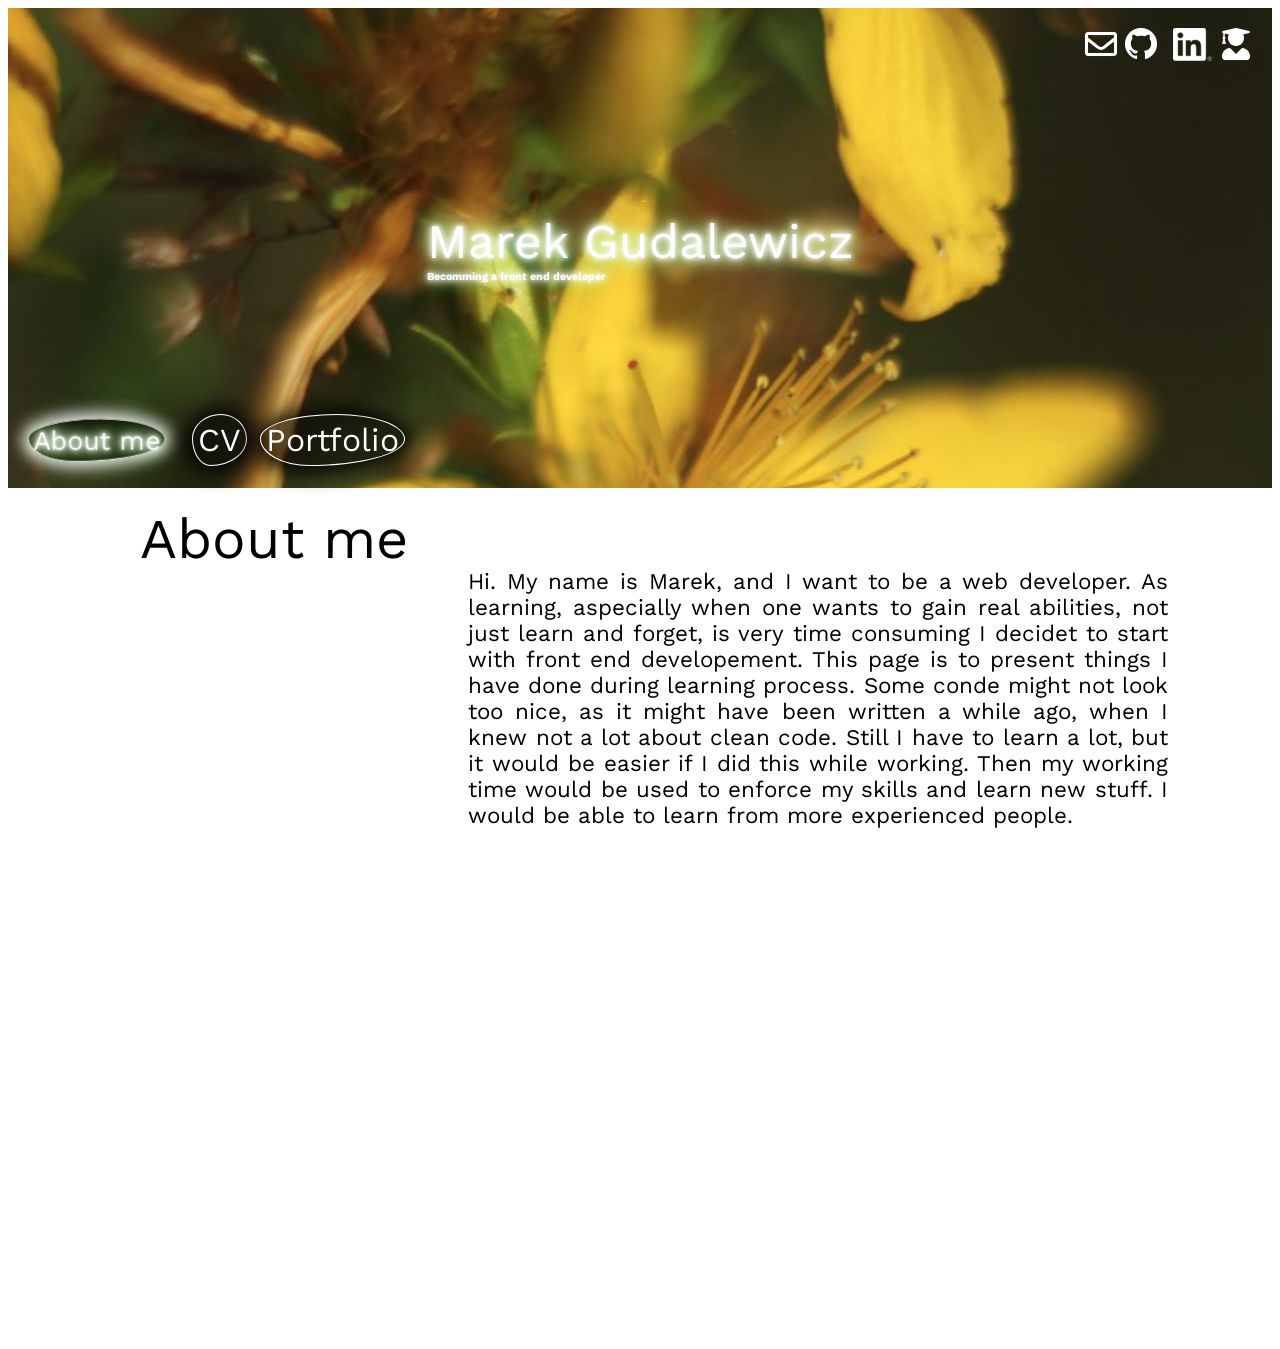
==== index.html @ 602c9fd4 "notepad - added touch events for testing with UE" ====
<!DOCTYPE html><html lang="en"><head>
  <meta charset="utf-8">
  <title>MyProjects</title>
  <base href="/">
  <meta name="viewport" content="width=device-width, initial-scale=1">
  <link rel="icon" type="image/x-icon" href="favicon.ico">
  <link rel="stylesheet" href="https://cdnjs.cloudflare.com/ajax/libs/font-awesome/4.7.0/css/font-awesome.min.css">
<style>@import url(https://fonts.googleapis.com/css2?family=Work+Sans:wght@100&display=swap);@import url(https://fonts.googleapis.com/css2?family=Work+Sans:wght@300&display=swap);*{font-family:Work Sans,sans-serif;}body,html{height:100%;overflow-x:hidden;}</style><link rel="stylesheet" href="styles.df10750a73a1226e5e73.css" media="print" onload="this.media='all'"><noscript><link rel="stylesheet" href="styles.df10750a73a1226e5e73.css"></noscript></head>
<body>
  <app-root></app-root>
<script src="runtime.89cc1f0324d3767abfd6.js" defer></script><script src="polyfills.00cdfed72f114b53fc97.js" defer></script><script src="main.8945e31937f4c9ef34ee.js" defer></script>

</body></html>
---- styles.df10750a73a1226e5e73.css ----
@import url(https://fonts.googleapis.com/css2?family=Work+Sans:wght@100&display=swap);@import url(https://fonts.googleapis.com/css2?family=Work+Sans:wght@300&display=swap);*{font-family:Work Sans,sans-serif}body,html{height:100%;overflow-x:hidden}p{font-size:1.4rem;text-align:justify;margin-left:20px;margin-right:20px;padding:40px;display:inline-block;flex-grow:0;flex-shrink:0;max-width:800px}code{background-color:#78783233;font-size:1.2rem;padding:3px;border-radius:5px;font-family:Courier New,Courier,monospace}h1{font-size:3.5rem}h1,h2{font-weight:400}h2{font-size:2.5rem}.center{display:flex;align-content:center;align-items:center;justify-content:center}.inline-block{display:inline-block}.perspective{perspective:100px}.button,.button:hover{transition:.3s}.button:hover{transform:scale(1.1) rotateY(10deg)}.button:active{transition:.3s;transform:scale(.9),rotateY(-10deg);color:#000;background-color:#ff0}.row{display:flex;flex-direction:row}.wrap{flex-wrap:wrap}.col{display:flex;flex-direction:column}.col-1{position:relative;width:290px;flex-grow:0;flex-shrink:0;margin-right:100px;text-align:right;font-weight:700}.col-1,.title{font-size:2rem}.content{color:#000;font-size:1.4rem}.shutter{position:absolute;top:0;left:0;width:100vw;height:100vh}.compensateTimeline{position:relative;width:calc(40px * 1)}.card{position:relative;font-size:1.4rem;max-width:600px;width:600px;background-color:#ebebeb;margin-left:50px;padding:20px;margin-bottom:50px}.card .title{font-weight:700}.card:before{left:10px;transform:rotate(-7deg)}.card:after,.card:before{position:absolute;bottom:20px;width:50%;height:50px;box-shadow:-1px 45px 47px -2px #000;box-shadow:-1px 45px 47px -8px #000;content:"";z-index:-1}.card:after{right:10px;transform:rotate(7deg)}@media only screen and (max-width: 1350px){p{width:700px}}@media only screen and (max-width: 1250px){p{width:600px}}@media only screen and (max-width: 1225px){.col-1{position:relative;width:200px;flex-grow:0;flex-shrink:0;margin-right:20px;text-align:right;font-size:2rem;font-weight:700}}@media only screen and (max-width: 750px){.row-scalable{flex-direction:column}}@media only screen and (max-width: 1025px){.card{font-size:1rem;width:400px}}@media only screen and (max-width: 850px){.compensateTimeline,.timeline{display:none}.card{margin-left:0}}@media only screen and (max-width: 700px){section p{width:550px}}@media only screen and (max-width: 640px){section p{width:500px}}@media only screen and (max-width: 590px){section p{width:450px}}@media only screen and (max-width: 570px){.content-section{align-content:flex-start;align-items:flex-start;justify-content:flex-start}}@media only screen and (max-width: 539px){section p{width:400px}}@media only screen and (max-width: 486px){.card{width:300px}}@media only screen and (max-width: 520px){section p{width:350px}}@media only screen and (max-width: 430px){section p{width:300px}}@media only screen and (max-width: 400px){.card{width:250px}}@media only screen and (max-width: 380px){section p{width:250px}}@media only screen and (max-width: 330px){.card,section p{width:200px}}@media only screen and (max-width: 283px){.card{width:150px}.card .title{font-size:1.5rem}}
---- styles.df10750a73a1226e5e73.css ----
@import url(https://fonts.googleapis.com/css2?family=Work+Sans:wght@100&display=swap);@import url(https://fonts.googleapis.com/css2?family=Work+Sans:wght@300&display=swap);*{font-family:Work Sans,sans-serif}body,html{height:100%;overflow-x:hidden}p{font-size:1.4rem;text-align:justify;margin-left:20px;margin-right:20px;padding:40px;display:inline-block;flex-grow:0;flex-shrink:0;max-width:800px}code{background-color:#78783233;font-size:1.2rem;padding:3px;border-radius:5px;font-family:Courier New,Courier,monospace}h1{font-size:3.5rem}h1,h2{font-weight:400}h2{font-size:2.5rem}.center{display:flex;align-content:center;align-items:center;justify-content:center}.inline-block{display:inline-block}.perspective{perspective:100px}.button,.button:hover{transition:.3s}.button:hover{transform:scale(1.1) rotateY(10deg)}.button:active{transition:.3s;transform:scale(.9),rotateY(-10deg);color:#000;background-color:#ff0}.row{display:flex;flex-direction:row}.wrap{flex-wrap:wrap}.col{display:flex;flex-direction:column}.col-1{position:relative;width:290px;flex-grow:0;flex-shrink:0;margin-right:100px;text-align:right;font-weight:700}.col-1,.title{font-size:2rem}.content{color:#000;font-size:1.4rem}.shutter{position:absolute;top:0;left:0;width:100vw;height:100vh}.compensateTimeline{position:relative;width:calc(40px * 1)}.card{position:relative;font-size:1.4rem;max-width:600px;width:600px;background-color:#ebebeb;margin-left:50px;padding:20px;margin-bottom:50px}.card .title{font-weight:700}.card:before{left:10px;transform:rotate(-7deg)}.card:after,.card:before{position:absolute;bottom:20px;width:50%;height:50px;box-shadow:-1px 45px 47px -2px #000;box-shadow:-1px 45px 47px -8px #000;content:"";z-index:-1}.card:after{right:10px;transform:rotate(7deg)}@media only screen and (max-width: 1350px){p{width:700px}}@media only screen and (max-width: 1250px){p{width:600px}}@media only screen and (max-width: 1225px){.col-1{position:relative;width:200px;flex-grow:0;flex-shrink:0;margin-right:20px;text-align:right;font-size:2rem;font-weight:700}}@media only screen and (max-width: 750px){.row-scalable{flex-direction:column}}@media only screen and (max-width: 1025px){.card{font-size:1rem;width:400px}}@media only screen and (max-width: 850px){.compensateTimeline,.timeline{display:none}.card{margin-left:0}}@media only screen and (max-width: 700px){section p{width:550px}}@media only screen and (max-width: 640px){section p{width:500px}}@media only screen and (max-width: 590px){section p{width:450px}}@media only screen and (max-width: 570px){.content-section{align-content:flex-start;align-items:flex-start;justify-content:flex-start}}@media only screen and (max-width: 539px){section p{width:400px}}@media only screen and (max-width: 486px){.card{width:300px}}@media only screen and (max-width: 520px){section p{width:350px}}@media only screen and (max-width: 430px){section p{width:300px}}@media only screen and (max-width: 400px){.card{width:250px}}@media only screen and (max-width: 380px){section p{width:250px}}@media only screen and (max-width: 330px){.card,section p{width:200px}}@media only screen and (max-width: 283px){.card{width:150px}.card .title{font-size:1.5rem}}
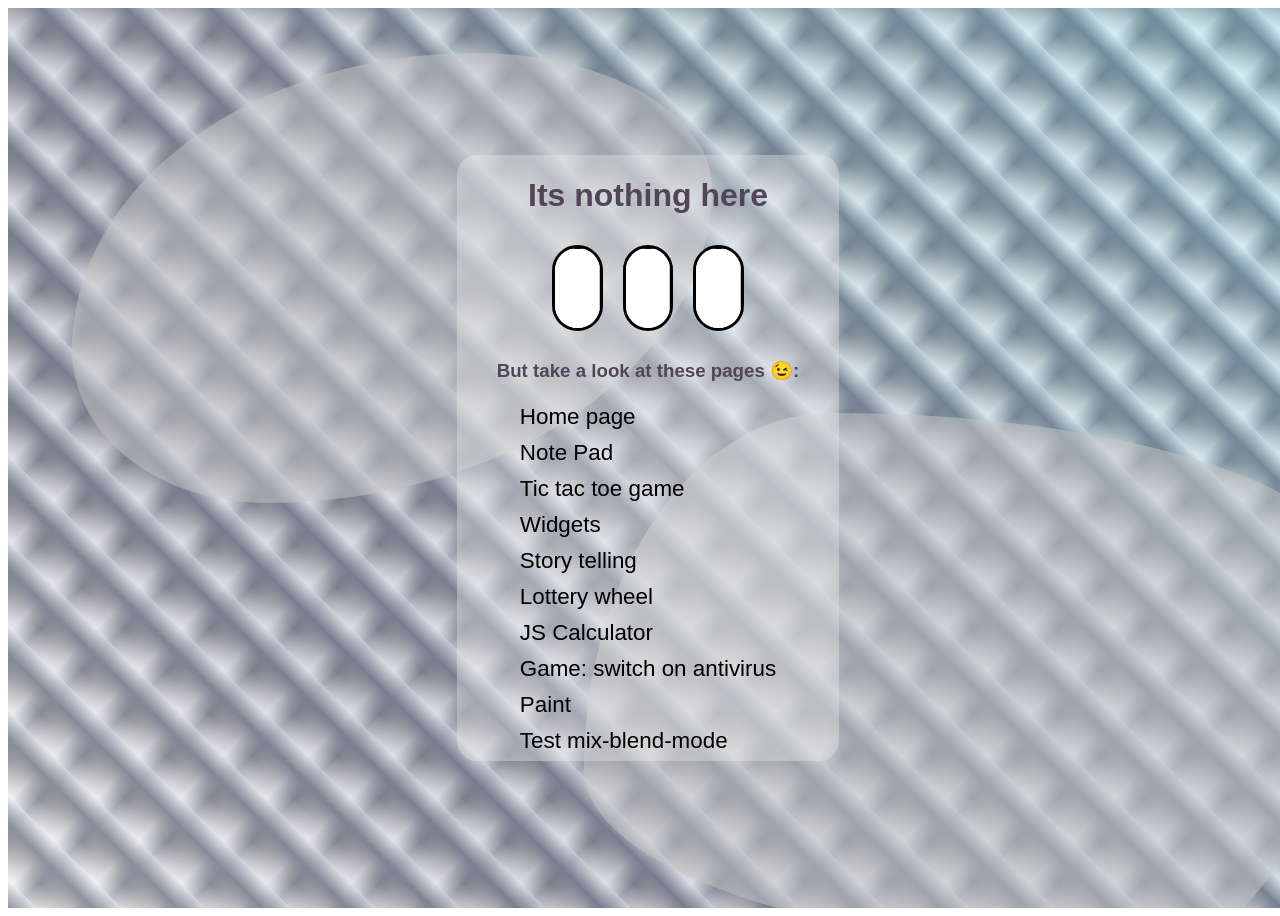
==== commit f32c78ec: "404 web page added and some pages added" ====
--- a/index.html
+++ b/index.html
@@ -1,13 +1,77 @@
-<!DOCTYPE html><html lang="en"><head>
-  <meta charset="utf-8">
-  <title>MyProjects</title>
-  <base href="/">
-  <meta name="viewport" content="width=device-width, initial-scale=1">
-  <link rel="icon" type="image/x-icon" href="favicon.ico">
-  <link rel="stylesheet" href="https://cdnjs.cloudflare.com/ajax/libs/font-awesome/4.7.0/css/font-awesome.min.css">
-<style>@import url(https://fonts.googleapis.com/css2?family=Work+Sans:wght@100&display=swap);@import url(https://fonts.googleapis.com/css2?family=Work+Sans:wght@300&display=swap);*{font-family:Work Sans,sans-serif;}body,html{height:100%;overflow-x:hidden;}</style><link rel="stylesheet" href="styles.df10750a73a1226e5e73.css" media="print" onload="this.media='all'"><noscript><link rel="stylesheet" href="styles.df10750a73a1226e5e73.css"></noscript></head>
+<!DOCTYPE html>
+<html lang="en">
+<head>
+    <meta charset="UTF-8">
+    <meta name="viewport" content="width=device-width, initial-scale=1.0">
+    <meta http-equiv="X-UA-Compatible" content="ie=edge">
+    <link rel="stylesheet" href="index.css">
+    <title>Navigate to</title>
+</head>
 <body>
-  <app-root></app-root>
-<script src="runtime.89cc1f0324d3767abfd6.js" defer></script><script src="polyfills.00cdfed72f114b53fc97.js" defer></script><script src="main.8945e31937f4c9ef34ee.js" defer></script>
+    <div class="background"></div>
+    <div class="wrapper center">
+        <div class="content center flex-column">
+            <h1>Its nothing here</h1>
+            <div class="counter">
+                <div class="conuter-unit">4<span class="count-down animation-3 center" data-content="4">4</span></div>
+                <div class="conuter-unit">0<span class="count-down animation-2 center" data-content="0">0</span></div>
+                <div class="conuter-unit">4<span class="count-down animation-1 center" data-content="4">4</span></div>
+            </div>
+            <h3>But take a look at these pages &#x1F609;:</h3>
+            <div class="links">
+                <div class="link">
+                    <a href="https://gudmar.github.io/main" target="_blank" data-content="Home page">
+                        <span>Home page</span>
+                    </a>
+                </div>
+                <div class="link">
+                    <a href="https://gudmar.github.io/notePad" target="_blank" data-content="Note Pad">
+                        <span>Note Pad</span>
+                    </a>
+                </div>
+                <div class="link">
+                    <a href="https://gudmar.github.io/TicTacToe/" target="_blank" data-content="Tic tac toe game">
+                        <span>Tic tac toe game</span>
+                    </a>
+                </div>
+                <div class="link">
+                    <a href="https://gudmar.github.io/Widgets/" target="_blank" data-content="Widgets">
+                        <span>Widgets</span>
+                    </a>
+                </div>
+                <div class="link">
+                    <a href="https://gudmar.github.io/storyDices/" target="_blank" data-content="Story telling">
+                        <span>Story telling</span>
+                    </a>
+                </div>
+                <div class="link">
+                    <a href="https://gudmar.github.io/LotteryWheel/" target="_blank" data-content="Lottery wheel">
+                        <span>Lottery wheel</span>
+                    </a>
+                </div>
+                <div class="link">
+                    <a href="https://gudmar.github.io/calculator/" target="_blank" data-content="JS Calculator">
+                        <span>JS Calculator</span>
+                    </a>
+                </div>
+                <div class="link">
+                    <a href="https://gudmar.github.io/AntiVirusGame/" target="_blank" data-content="Game: switch on antivirus">
+                        <span>Game: switch on antivirus</span>
+                    </a>
+                </div>
+                <div class="link">
+                    <a href="https://gudmar.github.io/paint/" target="_blank" data-content="Paint">
+                        <span>Paint</span>
+                    </a>
+                </div>
+                <div class="link">
+                    <a href="https://gudmar.github.io/mix-blend-mode/" target="_blank" data-content="Test mix-blend-mode">
+                        <span>Test mix-blend-mode</span>
+                    </a>
+                </div>
+            </div>
+        </div>
+    </div>
 
-</body></html>+</body>
+</html>
--- a/index.css
+++ b/index.css
@@ -0,0 +1,295 @@
+* {
+--link-animation-duration: 0.5s;
+--counter-unit-size: 5rem;
+--counter-unit-width: 2rem;
+font-family: Arial, Helvetica, sans-serif;
+}
+body{
+position: relative;
+width: 100vw;
+height: 100%;
+height: 100vh;
+}
+h1, h3{color:#524559;}
+.center{
+    display: flex;
+    align-content: center;
+    justify-content: center;
+    align-items: center;
+    
+}
+.flex-column{
+    flex-direction: column;
+    justify-content: flex-start;
+}
+.wrapper{
+    position: absolute;
+    width: 100vw;
+    height: 100vh;
+    width: 100%;
+    height: 100%;
+    top:0;
+    left:0;
+    position: relative;
+    overflow-y: auto;
+}
+
+.background{
+position:relative;
+position: absolute;;
+width: 100%;
+height: 180%;
+overflow: hidden;
+width: 100vw;
+height: 100vh;
+top:0;
+left:0;
+
+
+background: rgb(248,248,249);
+background-image: linear-gradient(45deg, rgba(248,248,249,0.5) 0%, rgba(201,201,215,0.5) 25%, rgba(199,204,218,0.5) 50%, rgba(183,239,250,0.5) 100%),
+    repeating-linear-gradient(45deg, rgba(248,248,249,0.5) 20px, rgba(49,49,51,0.4) 40px, rgba(41,48,69,1) 60px, rgba(234,240,241,0.75) 80px),
+    repeating-linear-gradient(-45deg, rgba(248,248,249,0.5) 20px, rgba(49,49,51,0.4) 40px, rgba(41,48,69,1) 60px, rgba(234,240,241,0.75) 80px); 
+}
+
+.background:before{
+	content:'';
+	position:absolute;
+	width: 50vw;
+	height: 50vh;
+	background-color: rgba(200,200,200,0.5);
+	border-radius: 63% 37% 70% 30% / 66% 30% 70% 34%;
+	animation: morph 10s linear infinite alternate, spin 26s linear infinite;
+	transform-origin: 20% 20%;
+	top: 5%;
+    left: 5%;
+    z-index: 0;
+}
+.background:after{
+	content:'';
+	position:absolute;
+	width: 60vw;
+	height: 60vh;
+	background-color: rgba(200,200,200,0.5);
+	border-radius: 32% 68% 27% 73% / 66% 30% 70% 34%;
+	animation: morph 10s linear infinite alternate, spin 26s linear infinite reverse;
+    transform-origin: 20% 20%;
+	top: 45%;
+    left: 45%;
+    z-index: 0;
+    
+}
+
+@keyframes morph{
+    0%{border-radius:40% 60% 60% 40% / 70% 30% 70% 30%}
+    50%{border-radius: 0px}
+    100%{border-radius:40% 60%}
+}
+
+@keyframes spin{
+    to{transform:rotate(1turn)}
+}
+.content{
+    background-color: rgba(230,230,230,0.4);
+    border-radius: 20px;
+}
+.links{
+    z-index: 1;
+}
+a {
+    margin-left: 60px;
+    margin-right: 60px;
+    border-radius: 5px;
+    animation: blink-link 3s infinite;
+    padding: 3px;
+}
+
+@keyframes blink-link{
+    0% { color: rgb(120, 120, 50);}
+    50% {color:black; background-color: rgba(120, 120, 50, 0.2)}
+    100% { color: rgb(120, 120, 50);}
+}
+
+.counter{
+    z-index: 1;
+    --duration-1: 0.33s;
+    --duration-2: 0.66s;
+    --duration-3: 1s;
+    display:flex;
+    flex-direction: row;
+    position: absolute;
+    position: relative;
+    /* top:50%;
+    left:50%;
+    transform: translate(-50%, -50%); */
+}
+.conuter-unit{
+    position: relative;
+    display:inline-block;
+    background-color:white;
+    /* width: var(--counter-unit-width); */
+    height: var(--counter-unit-size);
+    margin: 10px;
+    border: solid black medium;
+    border-radius: 30px;
+    font-size: var(--counter-unit-size);
+    font-family: Arial, Helvetica, sans-serif;
+    overflow: hidden;
+}
+.count-down{
+
+    cursor: default;
+    position: relative;
+    display:inline-block;
+
+    position: absolute; 
+
+    background-color:white;
+    border: solid thin black;
+    color: #030405;
+    font-family: Arial, Helvetica, sans-serif;
+    font-size:var(--counter-unit-size);
+    line-height: 100%;
+
+    color:transparent;
+    top:50%;
+    left:50%;
+    transform: translate(-50%,-50%);
+    
+    overflow: hidden;
+}
+.count-down:before, .animation-1:before{
+    content: attr(data-content);
+    color:black;
+    position: absolute;
+    animation: animateCounterBefore 1s linear infinite;  
+    top: calc( var(--counter-unit-size) * -1 );
+    border-bottom: solid thin black;
+}
+.count-down:after{
+    content: attr(data-content);
+    color:black;
+    position: absolute;
+    animation: animateCounterAfter 1s linear infinite;
+    animation-delay: 0.5s;
+    top: calc( var(--counter-unit-size) * -1 );
+    left: -4%;
+    border-bottom: solid thin black;
+}
+
+.animation-1:before{
+    animation: animateCounterBefore_1 1s cubic-bezier(1.000, 0.065, 0.000, 0.950) infinite;  
+}
+.animation-1:after{
+    animation: animateCounterAfter_1 1s cubic-bezier(1.000, 0.065, 0.000, 0.950) infinite;
+    animation-delay: calc(var(--duration-1) * -1.5);
+}
+.animation-2:before{
+    animation: animateCounterBefore_2 2s cubic-bezier(1.000, 0.065, 0.000, 0.950) infinite;  
+}
+.animation-2:after{
+    animation: animateCounterAfter_2 2s cubic-bezier(1.000, 0.065, 0.000, 0.950) infinite;
+    animation-delay:  calc(var(--duration-2) * -1.5);
+}
+.animation-3:before{
+    animation: animateCounterBefore_3 3s cubic-bezier(1.000, 0.065, 0.000, 0.950) infinite;  
+}
+.animation-3:after{
+    animation: animateCounterAfter_3 3s cubic-bezier(1.000, 0.065, 0.000, 0.950) infinite;
+    animation-delay:  calc(var(--duration-3) * -1.5);
+}
+
+@keyframes animateCounterBefore_1 {
+    0% {  top: calc( var(--counter-unit-size) * -1 ); transition: var(--duration-1);}
+    50% { top: 0rem; transition: var(--duration-1);}
+    100% {top: var(--counter-unit-size); transition: var(--duration-1);}
+} 
+ @keyframes animateCounterAfter_1 {
+    0% {  top: calc( var(--counter-unit-size) * -1 ); transition: var(--duration-1);}
+    50% { top: 0rem; transition: var(--duration-1);}
+    100% {top: var(--counter-unit-size); transition: var(--duration-1);}
+}
+
+@keyframes animateCounterBefore_2 {
+    0% {  top: calc( var(--counter-unit-size) * -1 ); transition: var(--duration-2);}
+    50% { top: 0rem; transition: var(--duration-2);}
+    100% {top: var(--counter-unit-size); transition: var(--duration-2);}
+} 
+ @keyframes animateCounterAfter_2 {
+    0% {  top: calc( var(--counter-unit-size) * -1 ); transition: var(--duration-2);}
+    50% { top: 0rem; transition: var(--duration-2);}
+    100% {top: var(--counter-unit-size); transition: var(--duration-2);}
+}
+
+@keyframes animateCounterBefore_3 {
+    0% {  top: calc( var(--counter-unit-size) * -1 ); transition: var(--duration-3);}
+    50% { top: 0rem; transition: var(--duration-3);}
+    100% {top: var(--counter-unit-size); transition: var(--duration-3);}
+} 
+ @keyframes animateCounterAfter_3 {
+    0% {  top: calc( var(--counter-unit-size) * -1 ); transition: var(--duration-3);}
+    50% { top: 0rem; transition: var(--duration-3);}
+    100% {top: var(--counter-unit-size); transition: var(--duration-3);}
+}
+
+a{
+    color: black;
+    text-decoration: none;
+    font-size: 1.4rem;
+    overflow: hidden;
+    position: relative;
+    display: inline-block;
+}
+a:before{
+        position: absolute;
+        display: inline-block;
+        overflow: hidden;
+        content: attr(data-content);
+        color: transparent;
+        border-bottom: black thin solid;
+        transition-timing-function: cubic-bezier(0.5, 0.5, 0.3, 1);
+        transition-duration: var(--link-animation-duration);
+
+        transform: translate(-100%);
+        height: calc(100% - 5px);
+        width: 0;
+}
+  a:after{
+        position: relative;
+        position: absolute;
+        width: 100%;
+        height: 100%;
+        content: attr(data-content);
+        color: black;
+        transition-timing-function: cubic-bezier(0.5, 0.5, 0.3, 1);
+        transition-duration: var(--link-animation-duration);
+        right: -100%;
+    }
+a:hover span{
+        transform: translate3d(-150%, 0, 0);
+        transition-timing-function: cubic-bezier(0.5, 0.5, 0.3, 1);
+        transition-duration: var(--link-animation-duration);
+}
+a:hover:after{
+	            right: 0;
+            transition-timing-function: cubic-bezier(0.5, 0.5, 0.3, 1);
+            transition-duration: var(--link-animation-duration);
+}
+a:hover:before{
+	            transform: translate3d(0, 0, 0);
+            transition-timing-function: cubic-bezier(0.5, 0.5, 0.3, 1);
+            transition-duration: var(--link-animation-duration);
+            width: 100%;
+}
+
+a span{
+        position: relative;
+        transition-timing-function: cubic-bezier(0.5, 0.5, 0.3, 1);
+        transition-duration: var(--link-animation-duration);
+        display: inline-block;
+ }
+
+
+
+
+
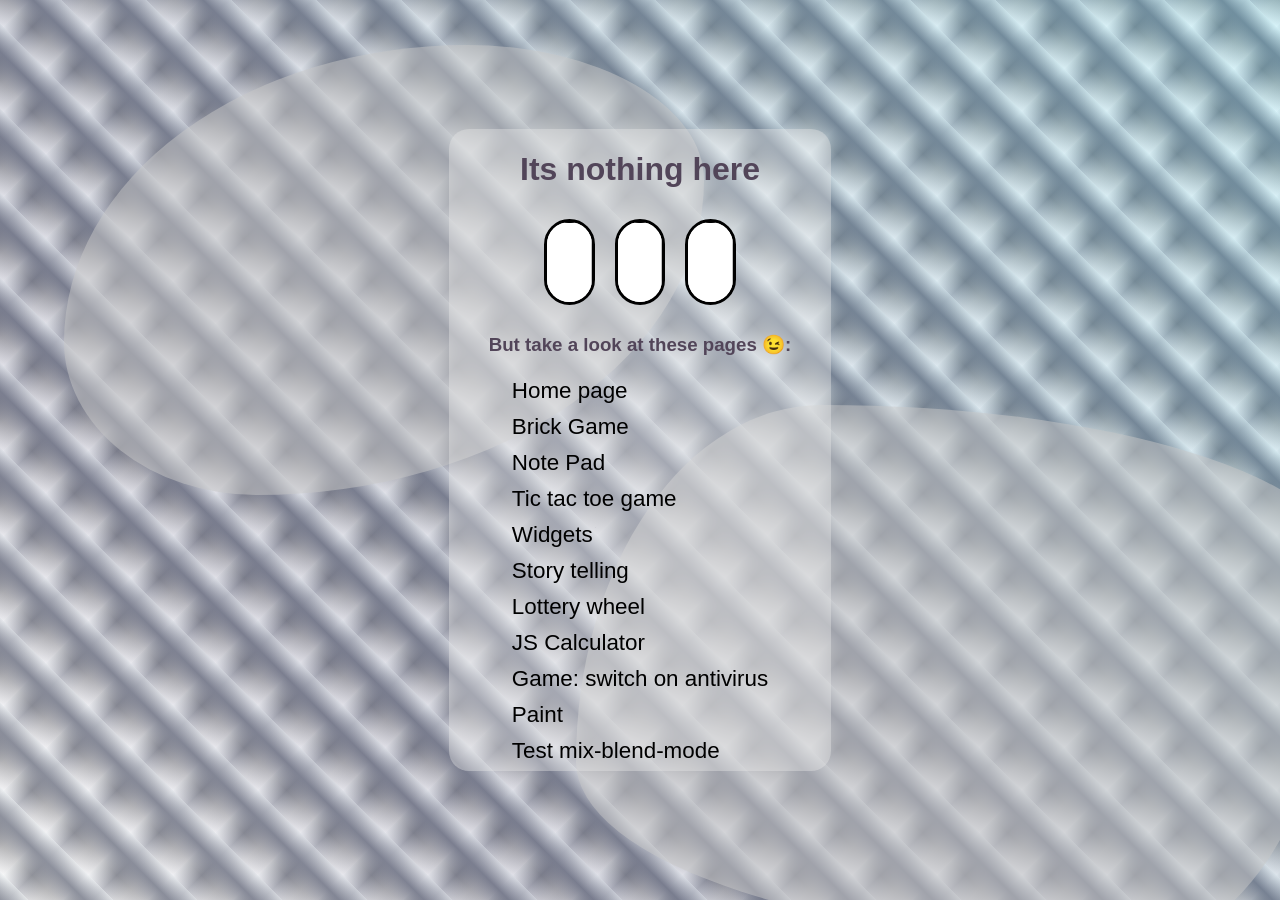
==== commit 1d0b7e73: "Brick game added" ====
--- a/index.html
+++ b/index.html
@@ -20,8 +20,13 @@
             <h3>But take a look at these pages &#x1F609;:</h3>
             <div class="links">
                 <div class="link">
-                    <a href="https://gudmar.github.io/main" target="_blank" data-content="Home page">
+                    <a href="https://gudmar.github.io/myProjects" target="_blank" data-content="Home page">
                         <span>Home page</span>
+                    </a>
+                </div>
+                <div class="link">
+                    <a href="https://gudmar.github.io/brickGame" target="_blank" data-content="Brick game">
+                        <span>Brick Game</span>
                     </a>
                 </div>
                 <div class="link">
@@ -35,37 +40,39 @@
                     </a>
                 </div>
                 <div class="link">
-                    <a href="https://gudmar.github.io/Widgets/" target="_blank" data-content="Widgets">
+                    <a href="https://gudmar.github.io/reusableWidgets/" target="_blank" data-content="Widgets">
                         <span>Widgets</span>
                     </a>
                 </div>
                 <div class="link">
-                    <a href="https://gudmar.github.io/storyDices/" target="_blank" data-content="Story telling">
+                    <a href="https://gudmar.github.io/storyTelling/" target="_blank" data-content="Story telling">
                         <span>Story telling</span>
                     </a>
                 </div>
                 <div class="link">
                     <a href="https://gudmar.github.io/LotteryWheel/" target="_blank" data-content="Lottery wheel">
                         <span>Lottery wheel</span>
+                        <!-- still in folder -->
                     </a>
                 </div>
                 <div class="link">
                     <a href="https://gudmar.github.io/calculator/" target="_blank" data-content="JS Calculator">
                         <span>JS Calculator</span>
+                        <!-- still in folder -->
                     </a>
                 </div>
                 <div class="link">
-                    <a href="https://gudmar.github.io/AntiVirusGame/" target="_blank" data-content="Game: switch on antivirus">
+                    <a href="https://gudmar.github.io/gameAntiVirus/" target="_blank" data-content="Game: switch on antivirus">
                         <span>Game: switch on antivirus</span>
                     </a>
                 </div>
                 <div class="link">
-                    <a href="https://gudmar.github.io/paint/" target="_blank" data-content="Paint">
+                    <a href="https://gudmar.github.io/Paint/" target="_blank" data-content="Paint">
                         <span>Paint</span>
                     </a>
                 </div>
                 <div class="link">
-                    <a href="https://gudmar.github.io/mix-blend-mode/" target="_blank" data-content="Test mix-blend-mode">
+                    <a href="https://gudmar.github.io/mix-blend-mode-notes/" target="_blank" data-content="Test mix-blend-mode">
                         <span>Test mix-blend-mode</span>
                     </a>
                 </div>
--- a/index.css
+++ b/index.css
@@ -9,6 +9,7 @@
 width: 100vw;
 height: 100%;
 height: 100vh;
+margin: 0;
 }
 h1, h3{color:#524559;}
 .center{
